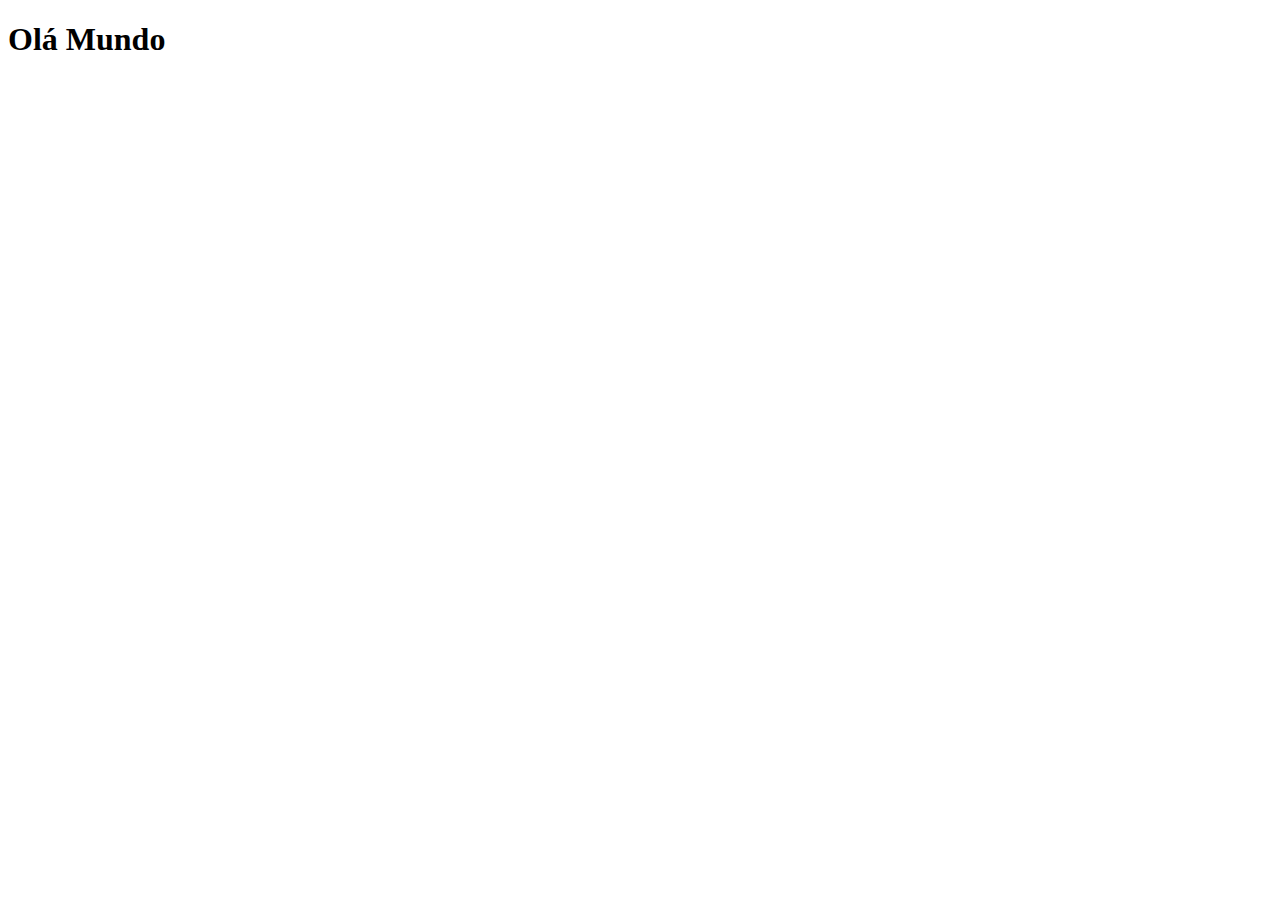
==== index.html @ f330fc09 "criei o projeto redes sociais" ====
<!DOCTYPE html>
<html lang="pt=br">
<head>
    <meta charset="UTF-8">
    <meta http-equiv="X-UA-Compatible" content="IE=edge">
    <meta name="viewport" content="width=device-width, initial-scale=1.0">
    <link rel="shortcut icon" href="favicon.ico" type="image/x-icon">
    <title>Projeto Redes Sociais</title>
</head>
<body>
    <h1>Olá Mundo</h1>
   <!--Criando um Site...> github.com..> abra o seu perfil..>> Escolha o seu projeto..>click em configurações..>>Lateral esquerda(Paginas), em Ramo escolha (main), depois salvar, (volte , click novamente em Paginas e verifique se foi publicado)-->
    
</body>
</html>
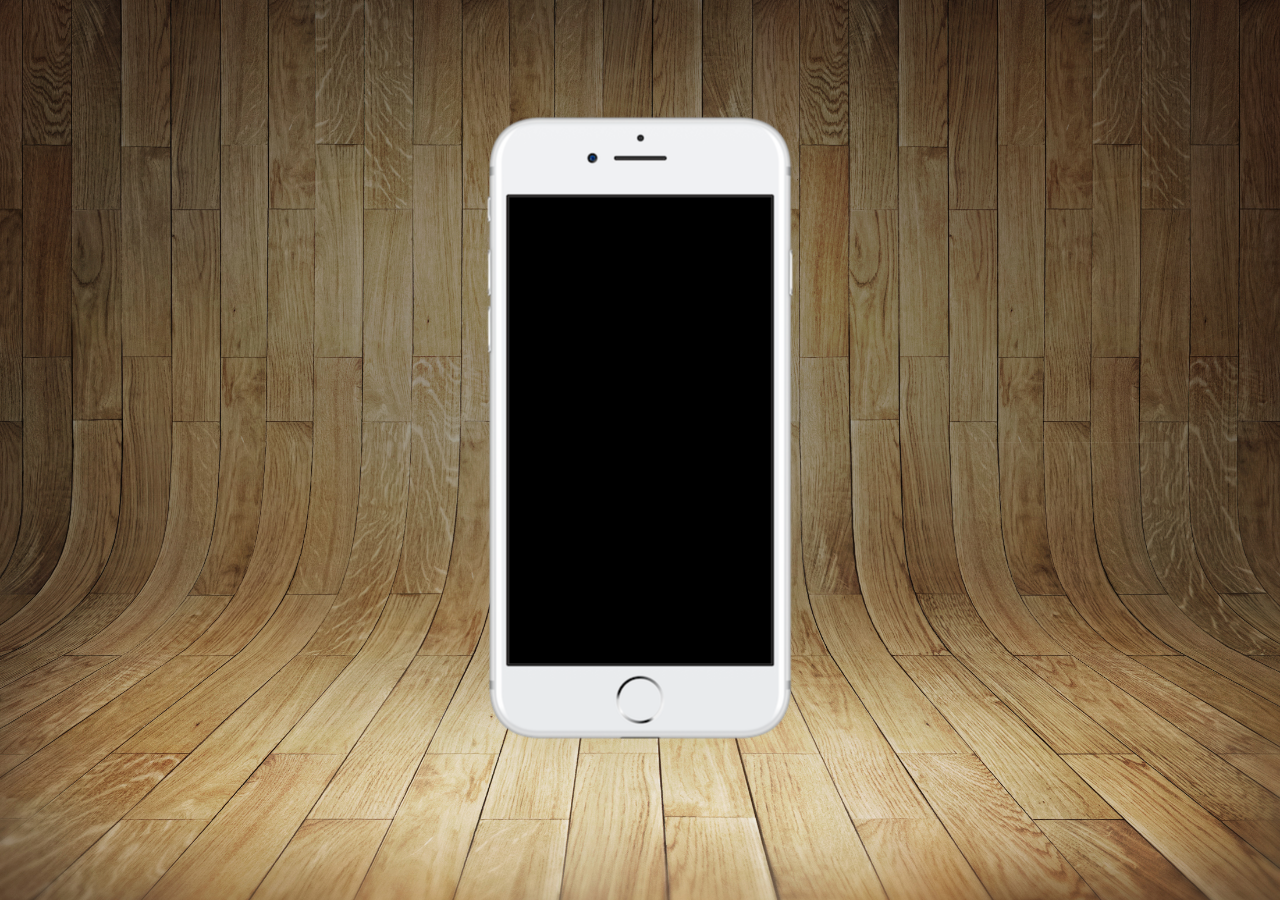
==== commit f5616bdc: "atualização projeto social" ====
--- a/index.html
+++ b/index.html
@@ -4,12 +4,22 @@
     <meta charset="UTF-8">
     <meta http-equiv="X-UA-Compatible" content="IE=edge">
     <meta name="viewport" content="width=device-width, initial-scale=1.0">
+
     <link rel="shortcut icon" href="favicon.ico" type="image/x-icon">
+    <link rel="stylesheet" href="estilo/style.css">
+
     <title>Projeto Redes Sociais</title>
 </head>
 <body>
-    <h1>Olá Mundo</h1>
    <!--Criando um Site...> github.com..> abra o seu perfil..>> Escolha o seu projeto..>click em configurações..>>Lateral esquerda(Paginas), em Ramo escolha (main), depois salvar, (volte , click novamente em Paginas e verifique se foi publicado)-->
     
+   <main>
+    <section id="telefone">
+
+    </section>
+    <section id="redes-sociais">
+
+    </section>
+   </main>
 </body>
 </html>--- a/estilo/style.css
+++ b/estilo/style.css
@@ -0,0 +1,38 @@
+@charset "UTF 8"; 
+
+* {
+    margin: 0px;
+    padding: 0px;
+    font-family: Arial, Helvetica, sans-serif;
+}
+
+html, body {
+    height: 100vh;
+    width: 100vw;
+   
+}
+
+body {
+    /* ("../xxxx)  volta uma pasta*/
+    background: url("../imagens/fundo-madeira.jpg") no-repeat top center; /* no repeat top center, são os argumentos*/
+    background-size: cover;
+   
+}
+
+main {
+    position: relative;
+    height: 95vh;
+   
+}
+
+section#telefone {
+    position: absolute;
+    top: 50%;
+    left: 50%;
+    transform: translate(-50%, -50%);/* para centralizar a imagem*/
+    
+    height: 627px;
+    width: 311px;
+   background: url("../imagens/frame-iphone.png") no-repeat;
+   
+}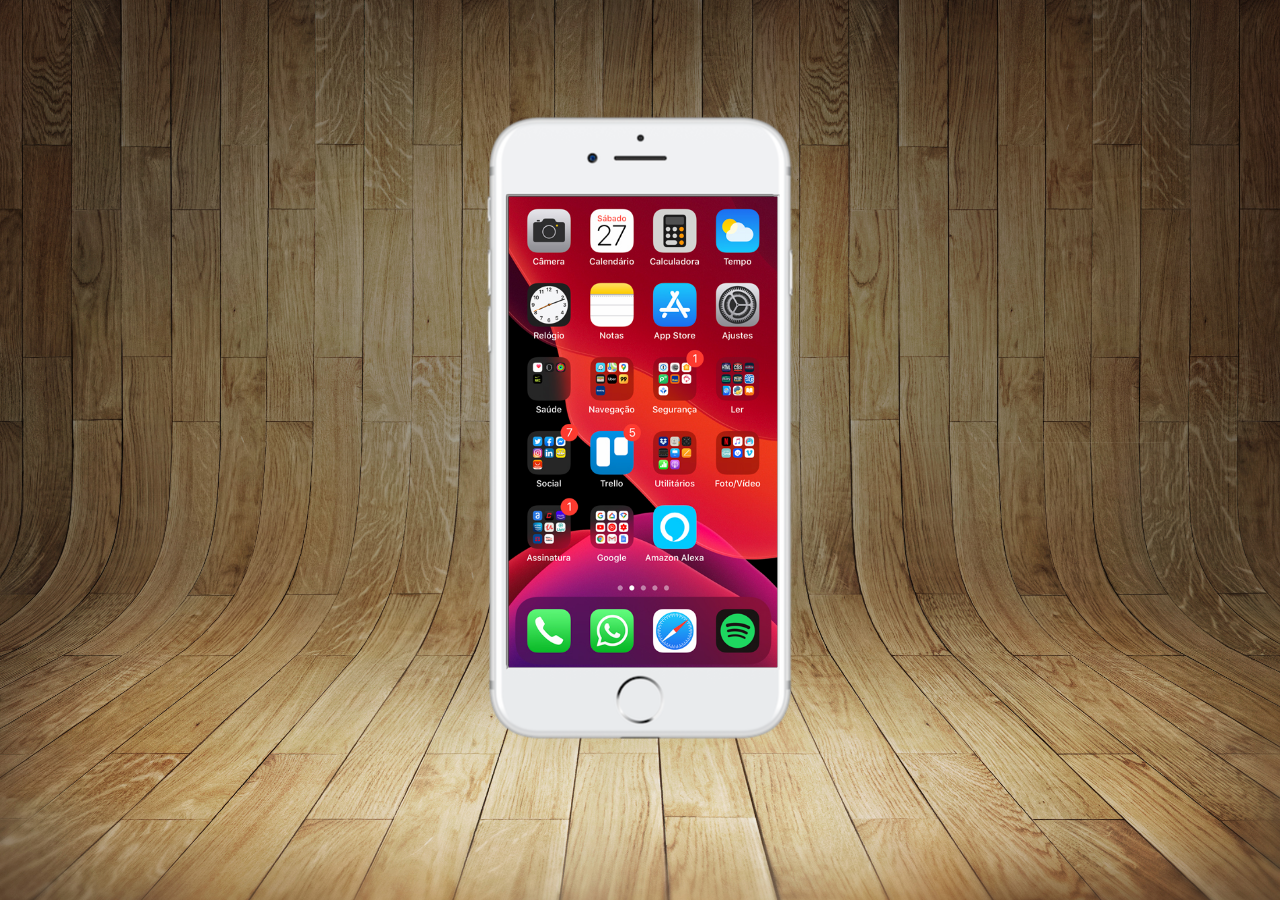
==== commit 50450577: "criei a tela home" ====
--- a/index.html
+++ b/index.html
@@ -15,8 +15,10 @@
     
    <main>
     <section id="telefone">
+        <iframe src="home.html" frameborder="1" name="tela" id="tela"></iframe>
 
     </section>
+
     <section id="redes-sociais">
 
     </section>
--- a/estilo/style.css
+++ b/estilo/style.css
@@ -35,4 +35,13 @@
     width: 311px;
    background: url("../imagens/frame-iphone.png") no-repeat;
    
-}+}
+
+iframe#tela {
+    position: relative;
+    top: 80px;
+    left: 22px;
+    width: 269px;
+    height: 471px;
+}
+
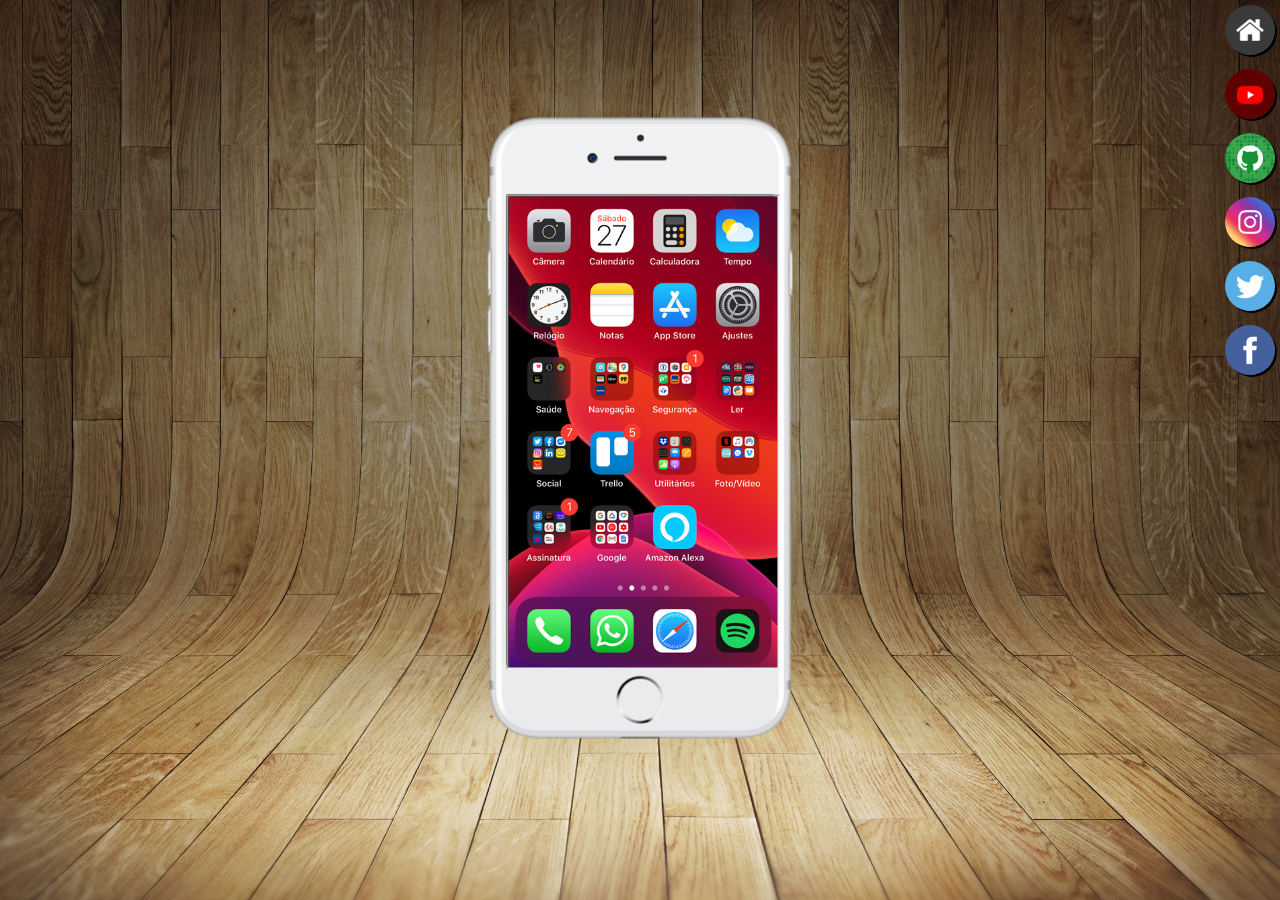
==== commit 3eb52d99: "Botoes laterais" ====
--- a/index.html
+++ b/index.html
@@ -19,7 +19,17 @@
 
     </section>
 
+
+   
     <section id="redes-sociais">
+        <a href="#" target="tela"><img src="imagens/logo-home.jpg" alt=""></a><br>
+        <a href="#" target="tela"><img src="imagens/logo-youtube.jpg" alt=""></a><br>
+        <a href="#" target="tela"><img src="imagens/logo-github.jpg" alt=""></a><br>
+        <a href="#" target="tela"><img src="imagens/logo-instagram.jpg" alt=""></a><br>
+        <a href="#" target="tela"><img src="imagens/logo-twitter.jpg" alt=""></a><br>
+        <a href="#" target="tela"><img src="imagens/logo-facebook.jpg" alt=""></a><br>
+        
+
 
     </section>
    </main>
--- a/estilo/style.css
+++ b/estilo/style.css
@@ -45,3 +45,22 @@
     height: 471px;
 }
 
+section#redes-sociais {
+ text-align: right;
+}
+
+section#redes-sociais img {
+    width: 50px;
+    margin: 5px;
+    border-radius: 50%;
+    box-shadow: 2px 2px black;
+    box-sizing: border-box; /* a borda vai fazer parte da imagem*/
+}
+
+section#redes-sociais img:hover { /* borda nas imagens*/
+    border: 2px solid rgba(245, 222, 179, 0.733);
+    transform: translate(-3px, -3px);
+    box-shadow: 5px 5px 10px black;
+    transition: transform 1.5; /* movimento das imagen alterado
+}
+
